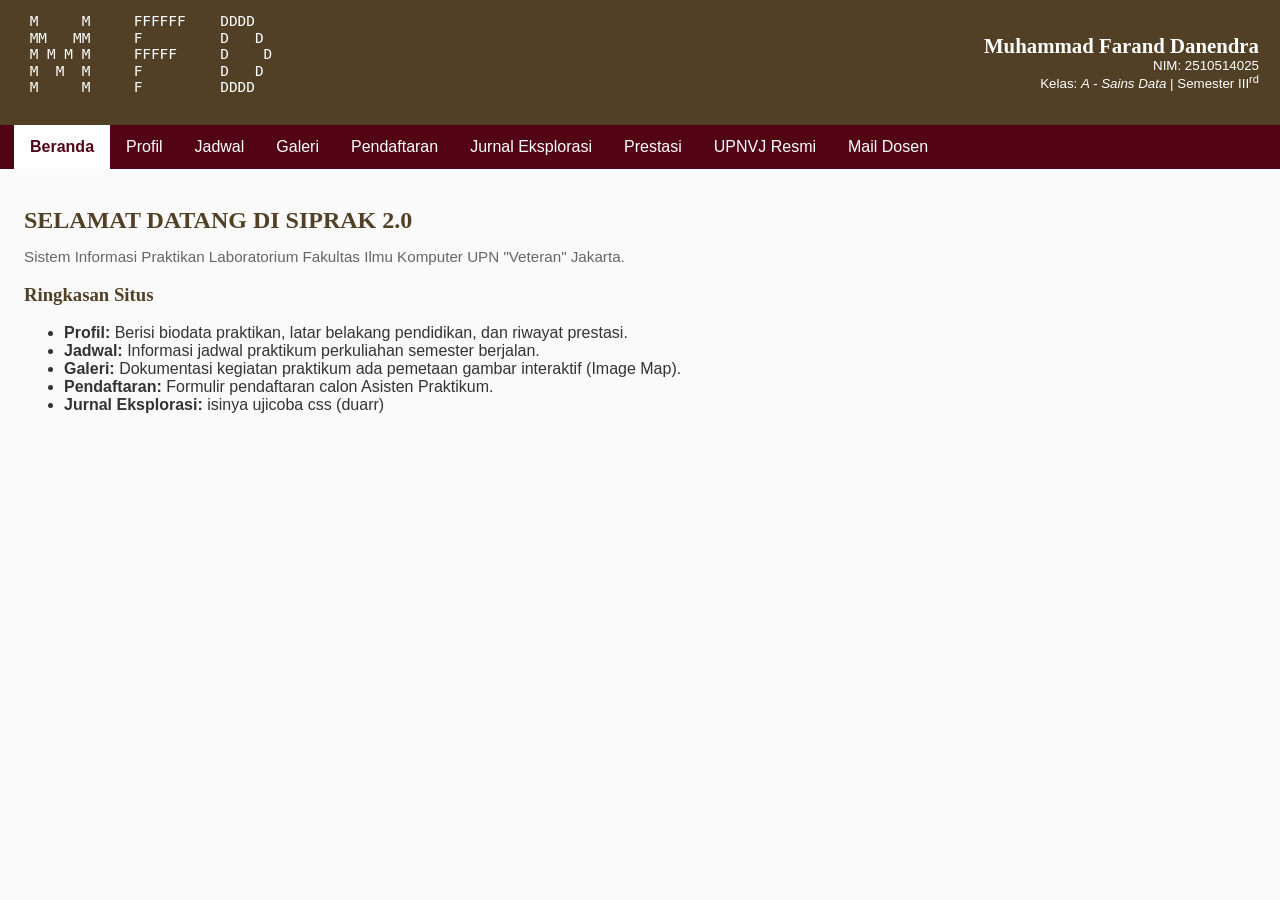
==== index.html @ c93330cc "bagian 1" ====
<!--
  Nama          : Muhammad Farand Danendra
  NIM           : 2510514025
  Kelas         : A - Sains Data
  Berkas        : index.html
  WARNA_UTAMA   : #514025
  WARNA_AKSEN   : #520415
  N_EKSPLORASI  : 6
  Tanggal ketik : 08/09/2026
-->

<html>

<head>
    <title>SIPRAK - Beranda</title>
    <link rel="stylesheet" href="css/gaya.css">
</head>

<body onload="sapaPengunjung('Selamat datang');">
    <iframe class="header-frame" src="atas.html" title="Kepala Halaman SIPRAK"></iframe>

    <nav class="menu-tabel" aria-label="Navigasi utama">
        <a class="aktif" href="index.html" accesskey="b">Beranda</a>
        <a href="profil.html" accesskey="p">Profil</a>
        <a href="jadwal.html" accesskey="j">Jadwal</a>
        <a href="galeri.html" accesskey="g">Galeri</a>
        <a href="daftar.html" accesskey="d">Pendaftaran</a>
        <a href="jurnal.html" accesskey="r">Jurnal Eksplorasi</a>
        <a href="profil.html#prestasi" accesskey="t">Prestasi</a>
        <a href="https://www.upnvj.ac.id" accesskey="u" target="_blank">UPNVJ Resmi</a> 
        <a href="mailto:muhammadpanji@upnvj.ac.id" accesskey="m">Mail Dosen</a>
    </nav>

    <div id="isi">
        <h2>SELAMAT DATANG DI SIPRAK 2.0</h2>
        <p class="sub-keterangan">Sistem Informasi Praktikan Laboratorium Fakultas Ilmu Komputer UPN "Veteran" Jakarta.</p>

        <section class="ringkasan-situs">
            <h3>Ringkasan Situs</h3>
            <ul>
                <li><strong>Profil:</strong> Berisi biodata praktikan, latar belakang pendidikan, dan riwayat prestasi.</li>
                <li><strong>Jadwal:</strong> Informasi jadwal praktikum perkuliahan semester berjalan.</li>
                <li><strong>Galeri:</strong> Dokumentasi kegiatan praktikum ada pemetaan gambar interaktif (Image Map).</li>
                <li><strong>Pendaftaran:</strong> Formulir pendaftaran calon Asisten Praktikum.</li>
                <li><strong>Jurnal Eksplorasi:</strong> isinya ujicoba css (duarr)</li>
            </ul>
        </section>
    </div>
    <script src="js/skrip.js"></script>
</body>

</html>
---- css/gaya.css ----
/*
  Nama          : Muhammad Farand Danendra
  NIM           : 2510514025
  Kelas         : A - Sains Data
  Berkas        : css/gaya.css
  WARNA_UTAMA   = var(--warna-utama) = #514025
  WARNA_AKSEN   = var(--warna-aksen) = #520415
  TEBAL_BORDER  = (5 mod 3) + 1 = 3
  N_EKSPLORASI  = ((2 + 5) mod 3) + 5 = 6
  Tanggal ketik : 08/09/2026
*/

:root {
    --warna-utama: #514025;
    --warna-aksen: #520415;
    --tebal-border: 3px;
    --n-eksplorasi: 6;
}

/* ===== Tipografi & Elemen Dasar ===== */
body {
    font-family: 'Segoe UI', Arial, Helvetica, sans-serif;
    margin: 0;
    color: #333333;
    background-color: #FAFAFA;
}

h2, h3, legend, caption, th, #atas .nama, .hasil-box h4 {
    font-family: 'Georgia', 'Times New Roman', serif;
}

h2, h3 { color: var(--warna-utama); }
table { border-collapse: collapse; }
hr { border: none; border-top: var(--tebal-border) solid var(--warna-utama); margin: 20px 0; }
.tengah { text-align: center; }
.kanan { text-align: right; }
.sub-keterangan { color: #666; font-size: 0.95em; margin: -6px 0 16px 0; }

/* ===== Kepala Halaman (#atas & Iframe) ===== */
#atas { background-color: var(--warna-utama); padding: 12px 20px; }
#atas table { width: 100%; }
#atas td { color: #FFFFFF; }
#atas td.logo { text-align: left; vertical-align: middle; }
#atas td.logo pre { margin: 0; font-family: Consolas, monospace; font-size: 0.9em; line-height: 1.15; }
#atas td.identitas { text-align: right; vertical-align: middle; }
#atas .nama { font-size: 1.3em; color: #FFFFFF; }
#atas .slogan { color: #FFFFFF; margin: 6px 0 0 0; font-size: 0.9em; }

.header-frame {
    width: 100%;
    height: 125px;
    border: none;
    display: block;
    overflow: hidden;
}

body.body-header {
    overflow: hidden;
    margin: 0;
    background-color: var(--warna-utama);
}

/* ===== Navigasi Utama & State Link ===== */
.menu-tabel { width: 100%; display: flex; flex-wrap: nowrap; overflow-x: auto; background-color: var(--warna-aksen); padding: 0 14px; box-sizing: border-box; }
.menu-tabel a { display: block; padding: 13px 16px; text-decoration: none; transition: background-color 0.4s ease, color 0.4s ease; }
.menu-tabel a:link { color: #FFFFFF; }
.menu-tabel a:visited { color: #F0E7E0; }
.menu-tabel a:hover { color: var(--warna-aksen); background-color: #FFFFFF; }
.menu-tabel a:active { color: var(--warna-aksen); background-color: #EEE8E0; }
.menu-tabel a.aktif { color: var(--warna-aksen); background-color: #FFFFFF; font-weight: bold; }

/* ===== Layout Isi ===== */
#isi { padding: 18px 24px; }
#isi a:link { color: var(--warna-utama); }
#isi a:visited { color: #7a6142; }
#isi a:hover, #isi a:active { color: var(--warna-aksen); }
.beranda-ringkas { border-left: 4px solid var(--warna-aksen); padding: 12px 16px; margin-bottom: 20px; background-color: #FFFFFF; }

/* ===== Box Model Biodata ===== */
.tabel-biodata { width: 100%; padding: 12px; border: var(--tebal-border) solid var(--warna-utama); margin: 14px 0; border-radius: 10px; box-shadow: 5px 5px 10px rgba(0, 0, 0, 0.25); background-color: #FFFFFF; }
.tabel-biodata td { padding: 8px; }
.tabel-biodata td.label { background-color: var(--warna-utama); color: #FFFFFF; font-weight: bold; width: 22%; }
.kolom-foto { text-align: center; vertical-align: middle; width: 25%; }
.foto-profil { max-width: 160px; height: auto; border: 2px solid var(--warna-utama); border-radius: 8px; }
.kotak-biodata {position: relative;margin: 14px 0;
}

.badge-status {position: absolute;top: 10px;right: 12px;background-color: var(--warna-aksen);color: #FFFFFF !important;padding: 4px 10px;font-size: 0.8em;font-weight: bold;border-radius: 4px;text-decoration: none; /* Menghilangkan garis bawah link */z-index: 10;display: inline-block;
}

/* ===== Tabel-Tabel Umum & Jadwal ===== */
.tabel-prestasi, .tabel-jadwal, .tabel-peta, .tabel-rekap { width: 100%; margin: 12px 0; }
.tabel-rekap { width: 60%; }
.tabel-prestasi th, .tabel-prestasi td, .tabel-jadwal th, .tabel-jadwal td, .tabel-peta th, .tabel-peta td, .tabel-rekap th, .tabel-rekap td { border: 1px solid var(--warna-utama); padding: 6px 8px; }
tr.judul th, tr.sub-judul th, .tabel-jadwal thead tr.judul th, .tabel-rekap thead tr th { background-color: var(--warna-utama); color: #FFFFFF; text-align: center; }
.tabel-prestasi tr:nth-child(even), .tabel-jadwal tbody tr:nth-child(even), .tabel-rekap tbody tr:nth-child(even) { background-color: #EEE8E0; }
.tabel-prestasi tfoot td, .tabel-rekap tr.total td { background-color: #D8CFC0; }
.tabel-jadwal td, .tabel-rekap td { text-align: center; }
.tabel-jadwal tr.ishoma td { background-color: var(--warna-utama) !important; color: #FFFFFF !important; font-weight: bold; letter-spacing: 2px; }
.tabel-jadwal td.sel-matkul { background-color: #E2D7C8 !important; vertical-align: middle; }
.tabel-detail { width: 100%; margin: 0; }
.tabel-detail td { border: none !important; padding: 2px !important; font-size: 0.85em; background: transparent !important; color: #333 !important; }

/* ===== Galeri & Formulir ===== */
.gambar-kegiatan { border: var(--tebal-border) solid var(--warna-utama); max-width: 100%; height: auto; transition: transform 0.3s ease; }
.gambar-kegiatan:hover { transform: scale(1.05); }
fieldset { border: 1px solid var(--warna-utama); margin-bottom: 15px; padding: 12px; background-color: #FFFFFF; }
legend { background-color: var(--warna-utama); color: #FFFFFF; padding: 4px 10px; font-weight: bold; }
.tabel-form { width: 100%; }
.tabel-form td { padding: 6px; }
.tabel-form td.label-form { text-align: right; width: 30%; vertical-align: top; }
.matkul-select { min-height: 120px; }

/* ===== Jurnal Eksplorasi Live Demo ===== */
.entri-jurnal { border: 1px solid var(--warna-utama); padding: 16px; margin-bottom: 24px; background-color: #FFFFFF; border-radius: 6px; }
.entri-jurnal pre { background-color: #F4F4F4; border-left: 4px solid var(--warna-aksen); padding: 10px 14px; overflow-x: auto; }
.hasil-kode { display: grid; grid-template-columns: repeat(auto-fit, minmax(240px, 1fr)); gap: 16px; margin: 14px 0; }
.hasil-box { border: 1px dashed var(--warna-utama); padding: 12px; background-color: #FAF8F5; border-radius: 4px; }
.hasil-box h4 { margin: 0 0 10px 0; font-size: 0.95em; color: var(--warna-aksen); }

/* Kotak Demo Reusable */
.demo-radius, .demo-shadow-before, .demo-shadow-after, .demo-transform-before, .demo-transform-after {
    width: 100%; max-width: 200px; height: 70px; background-color: #EEE8E0; border: 2px solid var(--warna-utama);
    display: flex; align-items: center; justify-content: center; box-sizing: border-box; font-size: 0.85em;
}
.demo-radius p, .demo-shadow-before p, .demo-shadow-after p { margin: 0; }
.demo-radius-before { border-radius: 0; }
.demo-radius-after { border-radius: 14px; }
.demo-shadow-after { box-shadow: 5px 5px 10px rgba(0, 0, 0, 0.4); }

/* Demo Transisi & Transform */
.demo-no-transition, .demo-transition { display: inline-block; padding: 10px 14px; border: 1px solid var(--warna-utama); color: var(--warna-utama); background-color: #FFF; cursor: pointer; font-size: 0.85em; }
.demo-no-transition:hover { background-color: var(--warna-aksen); color: #FFF; }
.demo-transition { transition: background-color 0.8s ease, color 0.8s ease; }
.demo-transition:hover { background-color: var(--warna-aksen); color: #FFF; }
.demo-transform-after { transition: transform 0.3s ease; cursor: pointer; }
.demo-transform-after:hover { transform: scale(1.08); }

/* Demo Position & White Space */
.demo-position-lab, .demo-position-gagal-lab { min-height: 120px; }
.demo-position-lab { position: relative; overflow: hidden; }
.demo-position-gagal-wrapper { height: 75px; background-color: #EEE8E0; border: 1px solid var(--warna-utama); padding: 6px; box-sizing: border-box; }
.demo-position-gagal-label { position: absolute; top: 4px; right: 4px; background-color: var(--warna-aksen); color: #FFF; padding: 3px 6px; font-size: 0.75em; }
.demo-position-wrapper { position: relative; height: 75px; background-color: #EEE8E0; border: 1px solid var(--warna-utama); padding: 6px; box-sizing: border-box; }
.demo-position-label { position: absolute; top: 4px; right: 4px; background-color: var(--warna-aksen); color: #FFF; padding: 3px 6px; font-size: 0.75em; }
.demo-nowrap-gagal { width: 160px; border: 2px dashed var(--warna-aksen); padding: 6px; white-space: nowrap; background-color: #FFF0F0; font-size: 0.85em; }
.demo-nowrap-normal { width: 160px; border: 2px dashed var(--warna-utama); padding: 6px; white-space: normal; background-color: #FFF; font-size: 0.85em; }
.keterangan-gagal { color: var(--warna-aksen); font-weight: bold; display: block; margin-top: 6px; }

/* Bagian Tantangan, Refleksi, Kode & Footer */
.item-tantangan { border-left: 4px solid var(--warna-aksen); padding: 8px 14px; margin-bottom: 16px; background-color: #FFF; }
.bagian-refleksi ol li { margin-bottom: 14px; line-height: 1.5; }
code { background-color: #EEE; padding: 2px 5px; border-radius: 3px; font-family: Consolas, monospace; }
footer { text-align: center; margin-top: 30px; font-size: 0.9em; color: #777777; border-top: 1px solid #DDDDDD; padding: 15px 0 5px 0; }
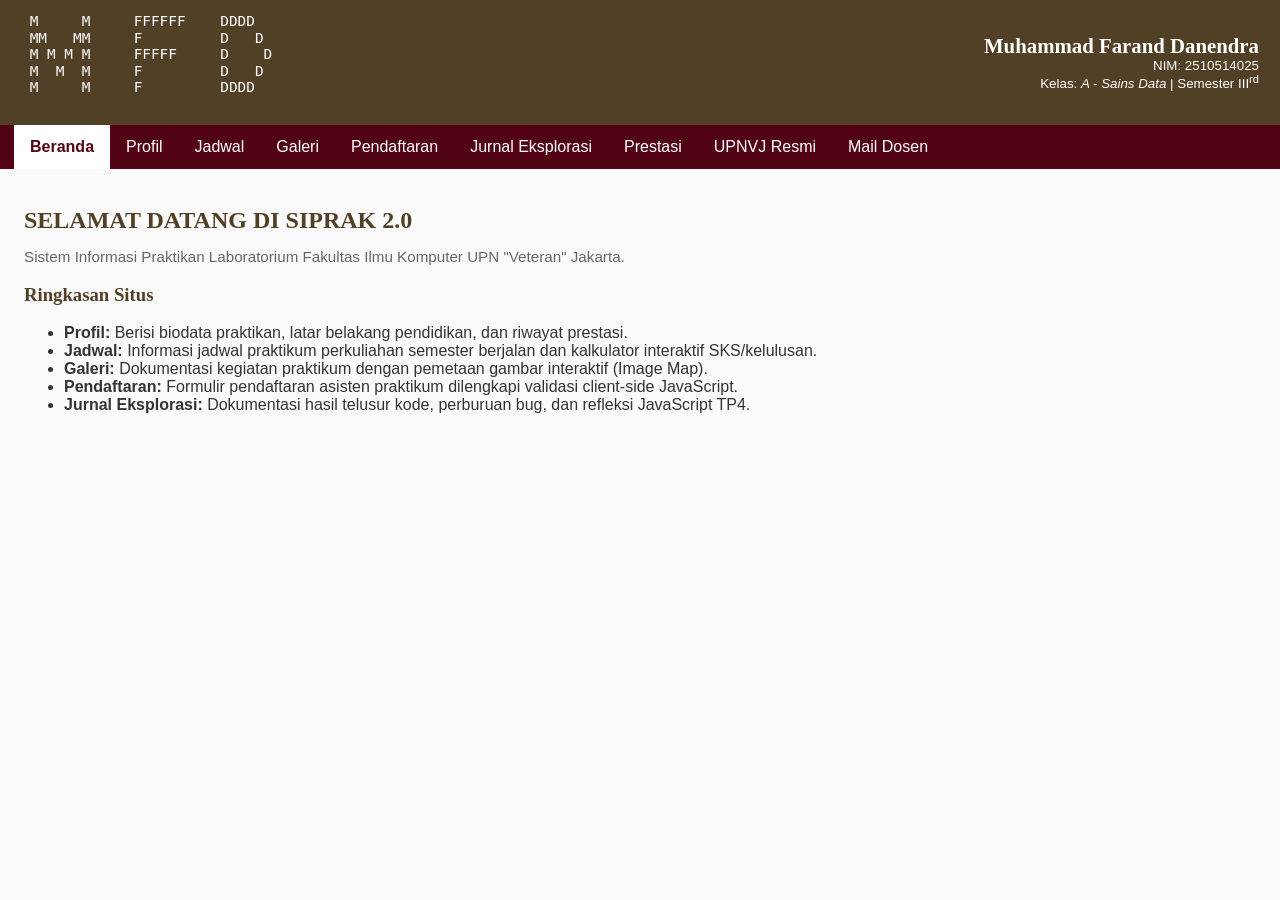
==== commit 1834f5c0: "add" ====
--- a/index.html
+++ b/index.html
@@ -8,14 +8,16 @@
   N_EKSPLORASI  : 6
   Tanggal ketik : 08/09/2026
 -->
-
-<html>
+<!DOCTYPE html>
+<html lang="id">
 
 <head>
+    <meta charset="UTF-8">
     <title>SIPRAK - Beranda</title>
     <link rel="stylesheet" href="css/gaya.css">
 </head>
 
+<!-- Sesuai D.1.c: dipanggil melalui onload pada halaman beranda -->
 <body onload="sapaPengunjung('Selamat datang');">
     <iframe class="header-frame" src="atas.html" title="Kepala Halaman SIPRAK"></iframe>
 
@@ -39,13 +41,15 @@
             <h3>Ringkasan Situs</h3>
             <ul>
                 <li><strong>Profil:</strong> Berisi biodata praktikan, latar belakang pendidikan, dan riwayat prestasi.</li>
-                <li><strong>Jadwal:</strong> Informasi jadwal praktikum perkuliahan semester berjalan.</li>
-                <li><strong>Galeri:</strong> Dokumentasi kegiatan praktikum ada pemetaan gambar interaktif (Image Map).</li>
-                <li><strong>Pendaftaran:</strong> Formulir pendaftaran calon Asisten Praktikum.</li>
-                <li><strong>Jurnal Eksplorasi:</strong> isinya ujicoba css (duarr)</li>
+                <li><strong>Jadwal:</strong> Informasi jadwal praktikum perkuliahan semester berjalan dan kalkulator interaktif SKS/kelulusan.</li>
+                <li><strong>Galeri:</strong> Dokumentasi kegiatan praktikum dengan pemetaan gambar interaktif (Image Map).</li>
+                <li><strong>Pendaftaran:</strong> Formulir pendaftaran asisten praktikum dilengkapi validasi client-side JavaScript.</li>
+                <li><strong>Jurnal Eksplorasi:</strong> Dokumentasi hasil telusur kode, perburuan bug, dan refleksi JavaScript TP4.</li>
             </ul>
         </section>
     </div>
+
+    <!-- Script eksternal tepat sebelum penutup body -->
     <script src="js/skrip.js"></script>
 </body>
 
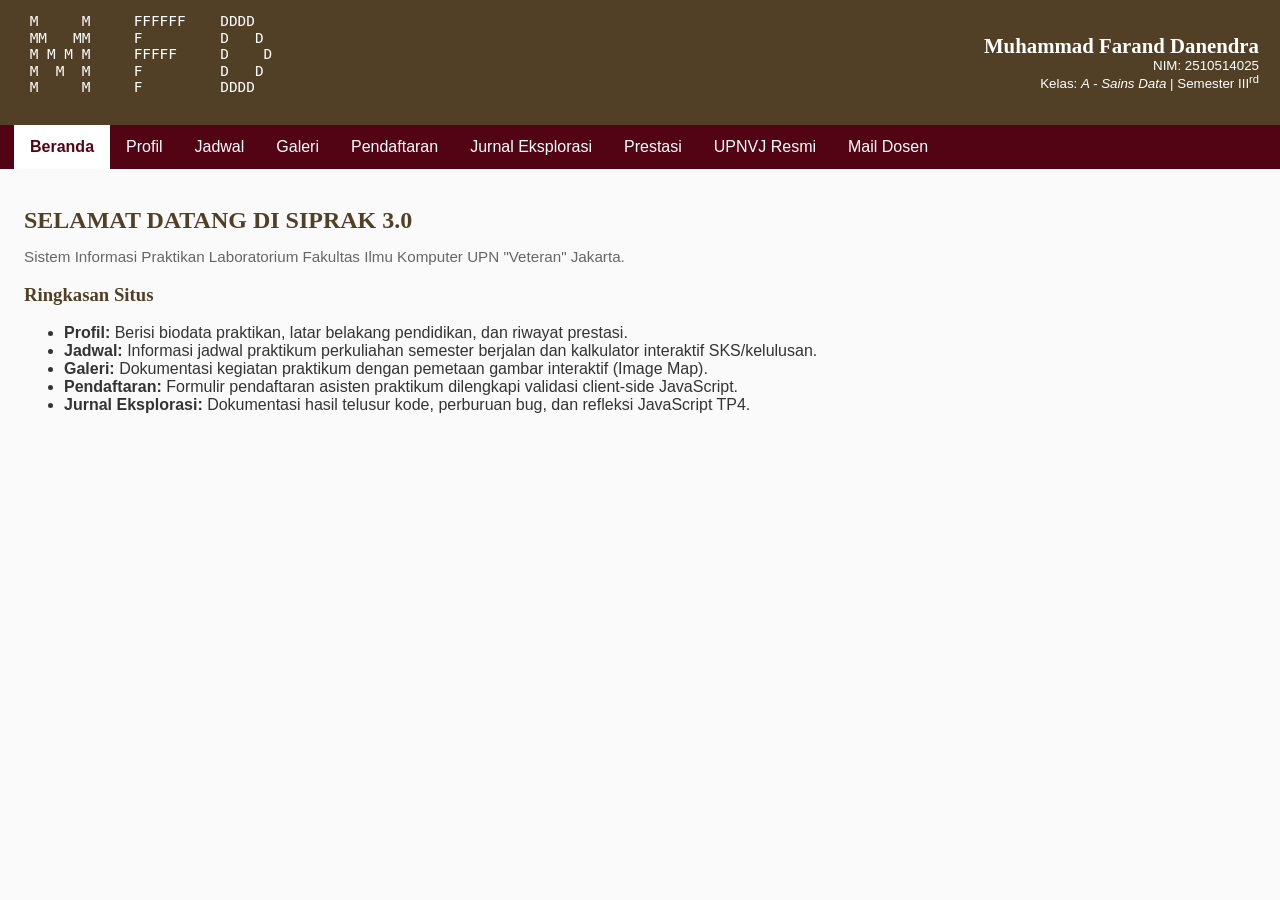
==== commit 383dd4ed: "revision" ====
--- a/index.html
+++ b/index.html
@@ -34,7 +34,7 @@
     </nav>
 
     <div id="isi">
-        <h2>SELAMAT DATANG DI SIPRAK 2.0</h2>
+        <h2>SELAMAT DATANG DI SIPRAK 3.0</h2>
         <p class="sub-keterangan">Sistem Informasi Praktikan Laboratorium Fakultas Ilmu Komputer UPN "Veteran" Jakarta.</p>
 
         <section class="ringkasan-situs">
--- a/css/gaya.css
+++ b/css/gaya.css
@@ -151,4 +151,17 @@
 .item-tantangan { border-left: 4px solid var(--warna-aksen); padding: 8px 14px; margin-bottom: 16px; background-color: #FFF; }
 .bagian-refleksi ol li { margin-bottom: 14px; line-height: 1.5; }
 code { background-color: #EEE; padding: 2px 5px; border-radius: 3px; font-family: Consolas, monospace; }
-footer { text-align: center; margin-top: 30px; font-size: 0.9em; color: #777777; border-top: 1px solid #DDDDDD; padding: 15px 0 5px 0; }+footer { text-align: center; margin-top: 30px; font-size: 0.9em; color: #777777; border-top: 1px solid #DDDDDD; padding: 15px 0 5px 0; }
+
+/* ===== Komponen TP4 ===== */
+.contoh-inline { font-style: italic; }
+.kotak-kalkulator { background-color: #FFFFFF; border: 1px solid var(--warna-utama); padding: 16px; border-radius: 6px; width: 60%; box-sizing: border-box; }
+.kotak-kalkulator h3 { margin-top: 0; }
+.keterangan-kalkulator { font-size: 0.9em; margin-bottom: 14px; line-height: 1.4; }
+.tombol-form { background-color: var(--warna-aksen); color: #FFFFFF; border: none; padding: 10px 20px; border-radius: 4px; cursor: pointer; font-weight: bold; }
+.tombol-reset { margin-left: 8px; }
+.hasil-kalkulator { margin-top: 14px; padding: 10px; background-color: #F4F4F4; border-left: 4px solid var(--warna-utama); }
+.tabel-telusur { width: 100%; }
+
+.tabel-telusur .kolom-no { width: 5%; }
+.tabel-telusur .kolom-ramalan, .tabel-telusur .kolom-hasil { width: 15%; }
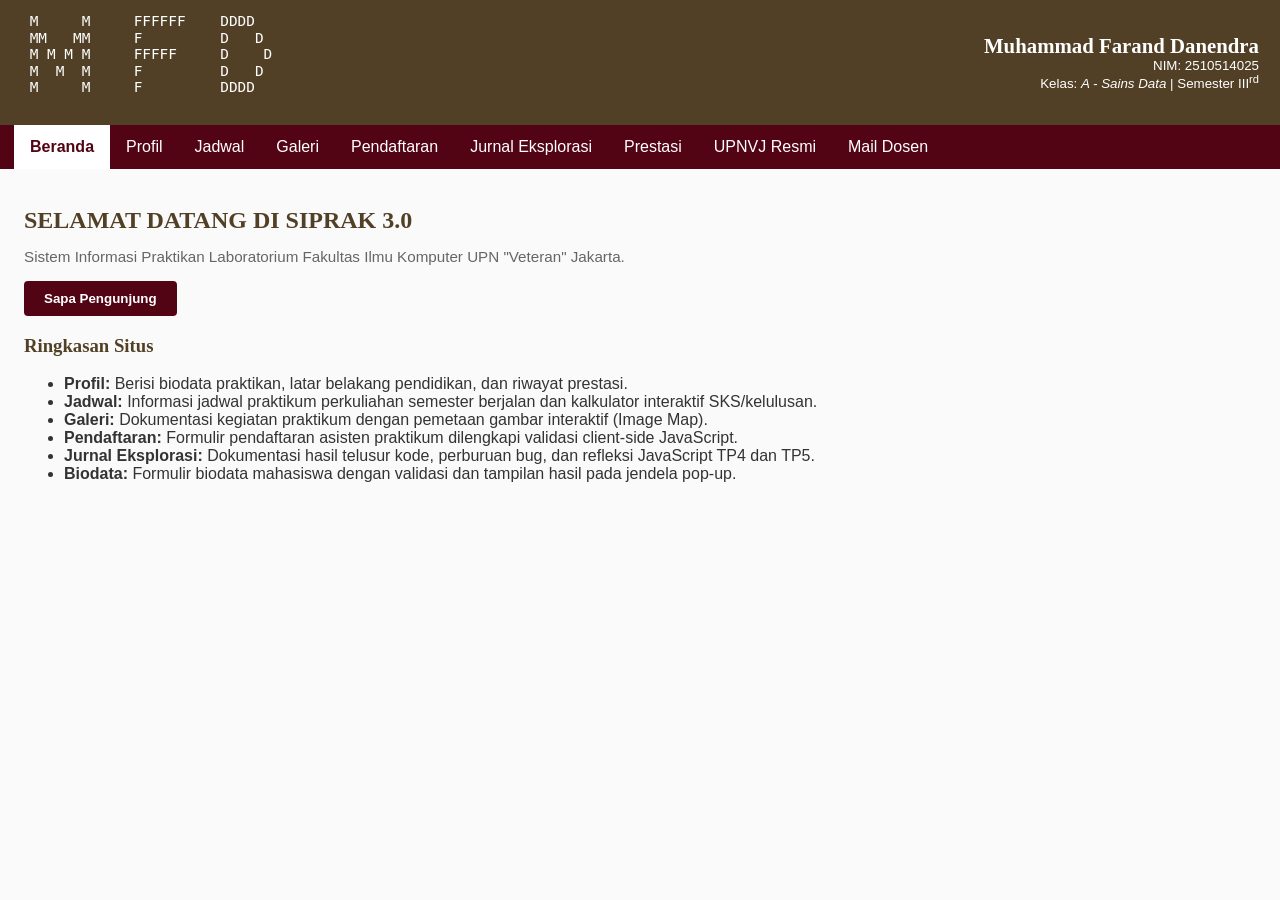
==== commit ec475c76: "Add Add" ====
--- a/index.html
+++ b/index.html
@@ -8,17 +8,15 @@
   N_EKSPLORASI  : 6
   Tanggal ketik : 08/09/2026
 -->
-<!DOCTYPE html>
-<html lang="id">
+<html>
 
 <head>
-    <meta charset="UTF-8">
     <title>SIPRAK - Beranda</title>
     <link rel="stylesheet" href="css/gaya.css">
 </head>
 
-<!-- Sesuai D.1.c: dipanggil melalui onload pada halaman beranda -->
-<body onload="sapaPengunjung('Selamat datang');">
+<!-- Sesuai B.5: pop-up dipicu klik pengguna, bukan onload -->
+<body>
     <iframe class="header-frame" src="atas.html" title="Kepala Halaman SIPRAK"></iframe>
 
     <nav class="menu-tabel" aria-label="Navigasi utama">
@@ -29,13 +27,20 @@
         <a href="daftar.html" accesskey="d">Pendaftaran</a>
         <a href="jurnal.html" accesskey="r">Jurnal Eksplorasi</a>
         <a href="profil.html#prestasi" accesskey="t">Prestasi</a>
-        <a href="https://www.upnvj.ac.id" accesskey="u" target="_blank">UPNVJ Resmi</a> 
+        <a href="https://www.upnvj.ac.id" accesskey="u" target="_blank">UPNVJ Resmi</a>
         <a href="mailto:muhammadpanji@upnvj.ac.id" accesskey="m">Mail Dosen</a>
     </nav>
 
     <div id="isi">
         <h2>SELAMAT DATANG DI SIPRAK 3.0</h2>
         <p class="sub-keterangan">Sistem Informasi Praktikan Laboratorium Fakultas Ilmu Komputer UPN "Veteran" Jakarta.</p>
+
+        <!-- BARU: pop-up dipicu klik pengguna, bukan onload -->
+        <p>
+            <button type="button" class="tombol-form" onclick="sapaPengunjung('Selamat datang');">
+                Sapa Pengunjung
+            </button>
+        </p>
 
         <section class="ringkasan-situs">
             <h3>Ringkasan Situs</h3>
@@ -44,7 +49,8 @@
                 <li><strong>Jadwal:</strong> Informasi jadwal praktikum perkuliahan semester berjalan dan kalkulator interaktif SKS/kelulusan.</li>
                 <li><strong>Galeri:</strong> Dokumentasi kegiatan praktikum dengan pemetaan gambar interaktif (Image Map).</li>
                 <li><strong>Pendaftaran:</strong> Formulir pendaftaran asisten praktikum dilengkapi validasi client-side JavaScript.</li>
-                <li><strong>Jurnal Eksplorasi:</strong> Dokumentasi hasil telusur kode, perburuan bug, dan refleksi JavaScript TP4.</li>
+                <li><strong>Jurnal Eksplorasi:</strong> Dokumentasi hasil telusur kode, perburuan bug, dan refleksi JavaScript TP4 dan TP5.</li>
+                <li><strong>Biodata:</strong> Formulir biodata mahasiswa dengan validasi dan tampilan hasil pada jendela pop-up.</li>
             </ul>
         </section>
     </div>
--- a/css/gaya.css
+++ b/css/gaya.css
@@ -153,6 +153,20 @@
 code { background-color: #EEE; padding: 2px 5px; border-radius: 3px; font-family: Consolas, monospace; }
 footer { text-align: center; margin-top: 30px; font-size: 0.9em; color: #777777; border-top: 1px solid #DDDDDD; padding: 15px 0 5px 0; }
 
+/* Menyembunyikan field NIM bawaan (dipakai untuk validasi JS di D.4)
+   agar tidak tampil sebagai kotak input polos di luar tabel formulir */
+.input-tersembunyi {
+    position: absolute;
+    width: 1px;
+    height: 1px;
+    padding: 0;
+    margin: -1px;
+    overflow: hidden;
+    clip: rect(0, 0, 0, 0);
+    white-space: nowrap;
+    border: 0;
+}
+
 /* ===== Komponen TP4 ===== */
 .contoh-inline { font-style: italic; }
 .kotak-kalkulator { background-color: #FFFFFF; border: 1px solid var(--warna-utama); padding: 16px; border-radius: 6px; width: 60%; box-sizing: border-box; }
@@ -164,4 +178,4 @@
 .tabel-telusur { width: 100%; }
 
 .tabel-telusur .kolom-no { width: 5%; }
-.tabel-telusur .kolom-ramalan, .tabel-telusur .kolom-hasil { width: 15%; }
+.tabel-telusur .kolom-ramalan, .tabel-telusur .kolom-hasil { width: 15%; }
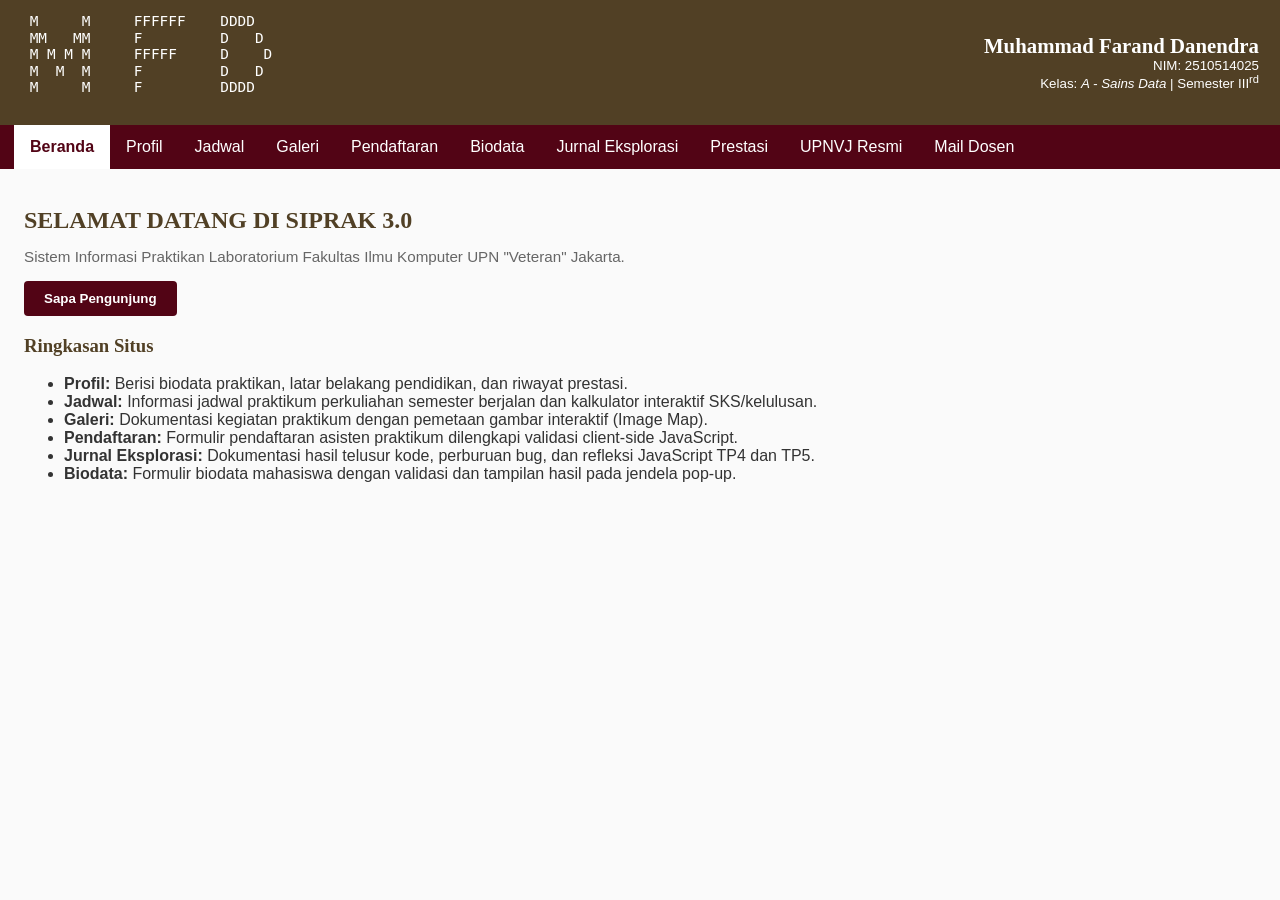
==== commit 1550f759: "add add" ====
--- a/index.html
+++ b/index.html
@@ -25,6 +25,7 @@
         <a href="jadwal.html" accesskey="j">Jadwal</a>
         <a href="galeri.html" accesskey="g">Galeri</a>
         <a href="daftar.html" accesskey="d">Pendaftaran</a>
+        <a href="biodata.html" accesskey="o">Biodata</a>
         <a href="jurnal.html" accesskey="r">Jurnal Eksplorasi</a>
         <a href="profil.html#prestasi" accesskey="t">Prestasi</a>
         <a href="https://www.upnvj.ac.id" accesskey="u" target="_blank">UPNVJ Resmi</a>
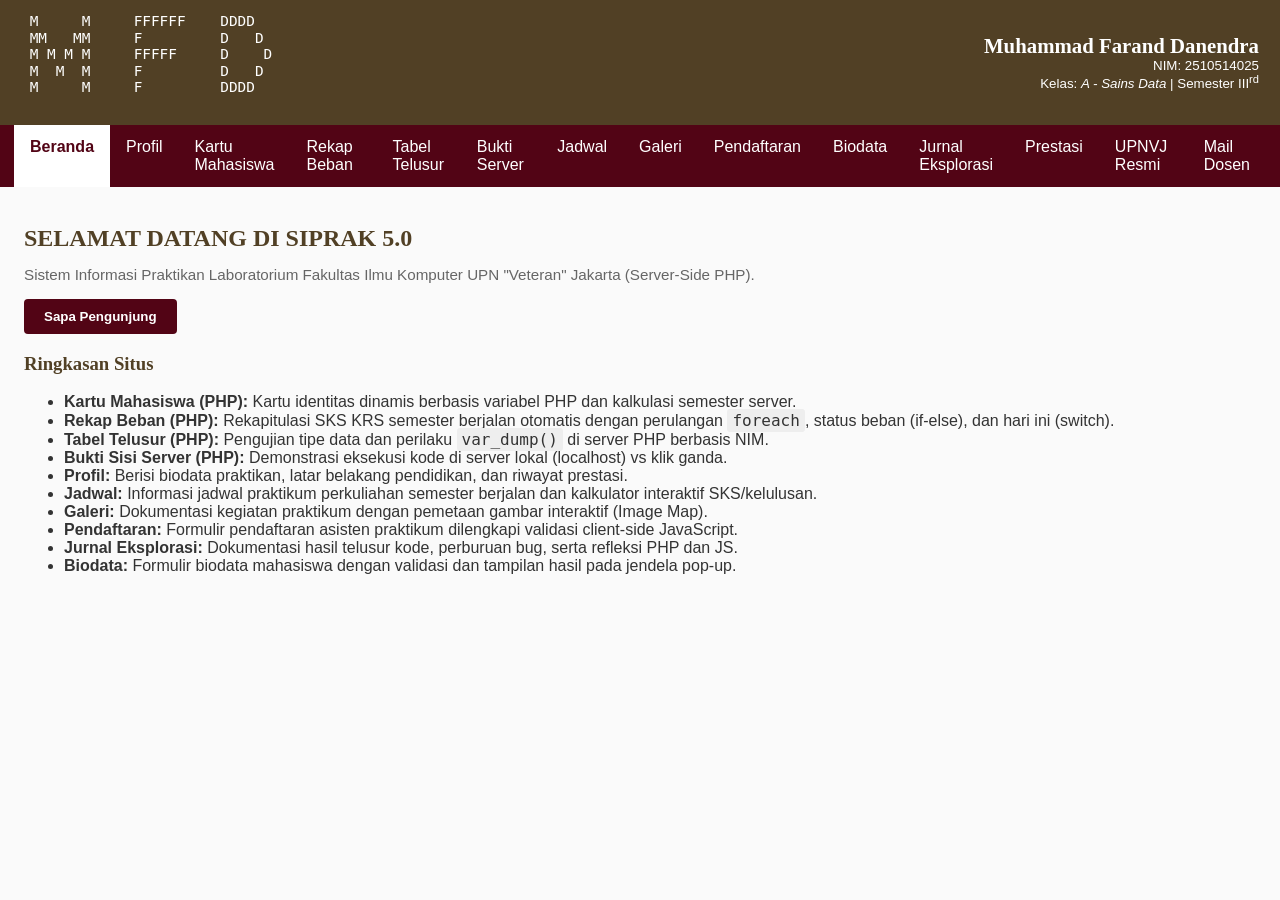
==== commit e9f76aa1: "add add" ====
--- a/index.html
+++ b/index.html
@@ -15,13 +15,17 @@
     <link rel="stylesheet" href="css/gaya.css">
 </head>
 
-<!-- Sesuai B.5: pop-up dipicu klik pengguna, bukan onload -->
+<!-- B.5: pop-up dipicu klik pengguna -->
 <body>
     <iframe class="header-frame" src="atas.html" title="Kepala Halaman SIPRAK"></iframe>
 
     <nav class="menu-tabel" aria-label="Navigasi utama">
         <a class="aktif" href="index.html" accesskey="b">Beranda</a>
         <a href="profil.html" accesskey="p">Profil</a>
+        <a href="kartu.php" accesskey="k">Kartu Mahasiswa</a>
+        <a href="rekap.php" accesskey="e">Rekap Beban</a>
+        <a href="telusur.php" accesskey="x">Tabel Telusur</a>
+        <a href="bukti.php" accesskey="s">Bukti Server</a>
         <a href="jadwal.html" accesskey="j">Jadwal</a>
         <a href="galeri.html" accesskey="g">Galeri</a>
         <a href="daftar.html" accesskey="d">Pendaftaran</a>
@@ -33,10 +37,10 @@
     </nav>
 
     <div id="isi">
-        <h2>SELAMAT DATANG DI SIPRAK 3.0</h2>
-        <p class="sub-keterangan">Sistem Informasi Praktikan Laboratorium Fakultas Ilmu Komputer UPN "Veteran" Jakarta.</p>
+        <h2>SELAMAT DATANG DI SIPRAK 5.0</h2>
+        <p class="sub-keterangan">Sistem Informasi Praktikan Laboratorium Fakultas Ilmu Komputer UPN "Veteran" Jakarta (Server-Side PHP).</p>
 
-        <!-- BARU: pop-up dipicu klik pengguna, bukan onload -->
+        <!-- pop-up dipicu klik pengguna, bukan onload -->
         <p>
             <button type="button" class="tombol-form" onclick="sapaPengunjung('Selamat datang');">
                 Sapa Pengunjung
@@ -46,11 +50,15 @@
         <section class="ringkasan-situs">
             <h3>Ringkasan Situs</h3>
             <ul>
+                <li><strong>Kartu Mahasiswa (PHP):</strong> Kartu identitas dinamis berbasis variabel PHP dan kalkulasi semester server.</li>
+                <li><strong>Rekap Beban (PHP):</strong> Rekapitulasi SKS KRS semester berjalan otomatis dengan perulangan <code>foreach</code>, status beban (if-else), dan hari ini (switch).</li>
+                <li><strong>Tabel Telusur (PHP):</strong> Pengujian tipe data dan perilaku <code>var_dump()</code> di server PHP berbasis NIM.</li>
+                <li><strong>Bukti Sisi Server (PHP):</strong> Demonstrasi eksekusi kode di server lokal (localhost) vs klik ganda.</li>
                 <li><strong>Profil:</strong> Berisi biodata praktikan, latar belakang pendidikan, dan riwayat prestasi.</li>
                 <li><strong>Jadwal:</strong> Informasi jadwal praktikum perkuliahan semester berjalan dan kalkulator interaktif SKS/kelulusan.</li>
                 <li><strong>Galeri:</strong> Dokumentasi kegiatan praktikum dengan pemetaan gambar interaktif (Image Map).</li>
                 <li><strong>Pendaftaran:</strong> Formulir pendaftaran asisten praktikum dilengkapi validasi client-side JavaScript.</li>
-                <li><strong>Jurnal Eksplorasi:</strong> Dokumentasi hasil telusur kode, perburuan bug, dan refleksi JavaScript TP4 dan TP5.</li>
+                <li><strong>Jurnal Eksplorasi:</strong> Dokumentasi hasil telusur kode, perburuan bug, serta refleksi PHP dan JS.</li>
                 <li><strong>Biodata:</strong> Formulir biodata mahasiswa dengan validasi dan tampilan hasil pada jendela pop-up.</li>
             </ul>
         </section>
--- a/css/gaya.css
+++ b/css/gaya.css
@@ -77,12 +77,14 @@
 .beranda-ringkas { border-left: 4px solid var(--warna-aksen); padding: 12px 16px; margin-bottom: 20px; background-color: #FFFFFF; }
 
 /* ===== Box Model Biodata ===== */
-.tabel-biodata { width: 100%; padding: 12px; border: var(--tebal-border) solid var(--warna-utama); margin: 14px 0; border-radius: 10px; box-shadow: 5px 5px 10px rgba(0, 0, 0, 0.25); background-color: #FFFFFF; }
-.tabel-biodata td { padding: 8px; }
-.tabel-biodata td.label { background-color: var(--warna-utama); color: #FFFFFF; font-weight: bold; width: 22%; }
+.tabel-profil { width: 100%; padding: 12px; border: var(--tebal-border) solid var(--warna-utama); margin: 14px 0; border-radius: 10px; box-shadow: 5px 5px 10px rgba(0, 0, 0, 0.25); background-color: #FFFFFF; }
+.tabel-profil td { padding: 8px; border-bottom: 1px solid #D8CFC0; }
+.tabel-profil tr:last-child td { border-bottom: none; }
+.tabel-profil td.kolom-foto { border-bottom: none; }
+.tabel-profil td.label { background-color: var(--warna-utama); color: #FFFFFF; font-weight: bold; width: 22%; }
 .kolom-foto { text-align: center; vertical-align: middle; width: 25%; }
 .foto-profil { max-width: 160px; height: auto; border: 2px solid var(--warna-utama); border-radius: 8px; }
-.kotak-biodata {position: relative;margin: 14px 0;
+.kotak-profil {position: relative;margin: 14px 0;
 }
 
 .badge-status {position: absolute;top: 10px;right: 12px;background-color: var(--warna-aksen);color: #FFFFFF !important;padding: 4px 10px;font-size: 0.8em;font-weight: bold;border-radius: 4px;text-decoration: none; /* Menghilangkan garis bawah link */z-index: 10;display: inline-block;
